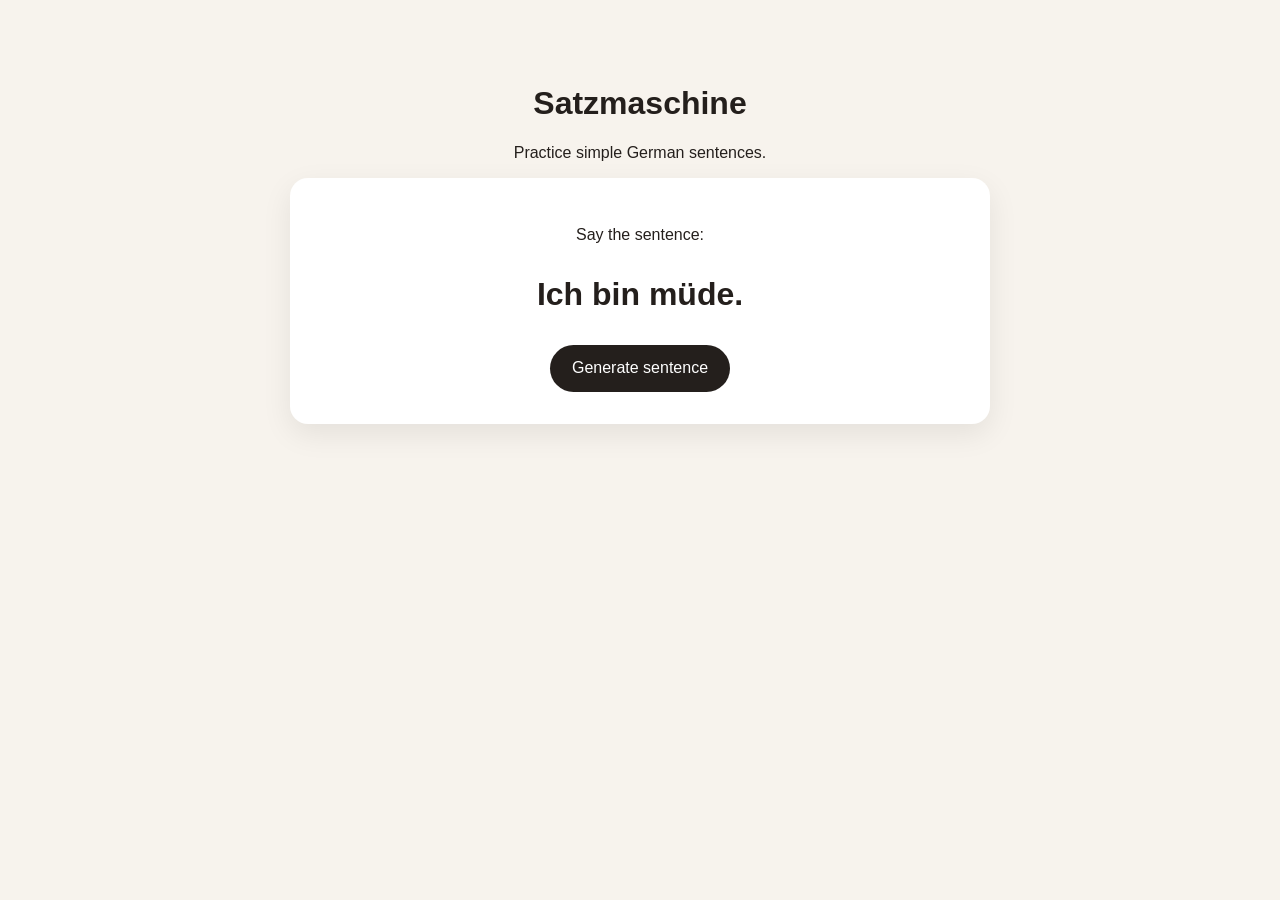
==== web/index.html @ a826ba53 "inital commit" ====
<!doctype html>
<html lang="en">
<head>
  <meta charset="UTF-8" />
  <meta name="viewport" content="width=device-width, initial-scale=1.0" />
  <title>Satzmaschine</title>
  <link rel="stylesheet" href="style.css" />
</head>
<body>
  <main class="app">
    <h1>Satzmaschine</h1>
    <p>Practice simple German sentences.</p>

    <section class="card">
      <p class="label">Say the sentence:</p>
      <p id="sentence" class="sentence">Loading...</p>
      <button id="generateButton">Generate sentence</button>
    </section>
  </main>

  <script src="satzmaschine.js"></script>
  <script src="app.js"></script>
</body>
</html>
---- web/style.css ----
body {
  margin: 0;
  font-family: Arial, sans-serif;
  background: #f7f3ed;
  color: #241f1c;
}

.app {
  max-width: 700px;
  margin: 0 auto;
  padding: 4rem 1.5rem;
  text-align: center;
}

.card {
  background: white;
  padding: 2rem;
  border-radius: 18px;
  box-shadow: 0 10px 30px rgba(0, 0, 0, 0.08);
}

.sentence {
  font-size: 2rem;
  font-weight: bold;
}

button {
  border: none;
  border-radius: 999px;
  padding: 0.9rem 1.4rem;
  font-size: 1rem;
  cursor: pointer;
  background: #241f1c;
  color: white;
}
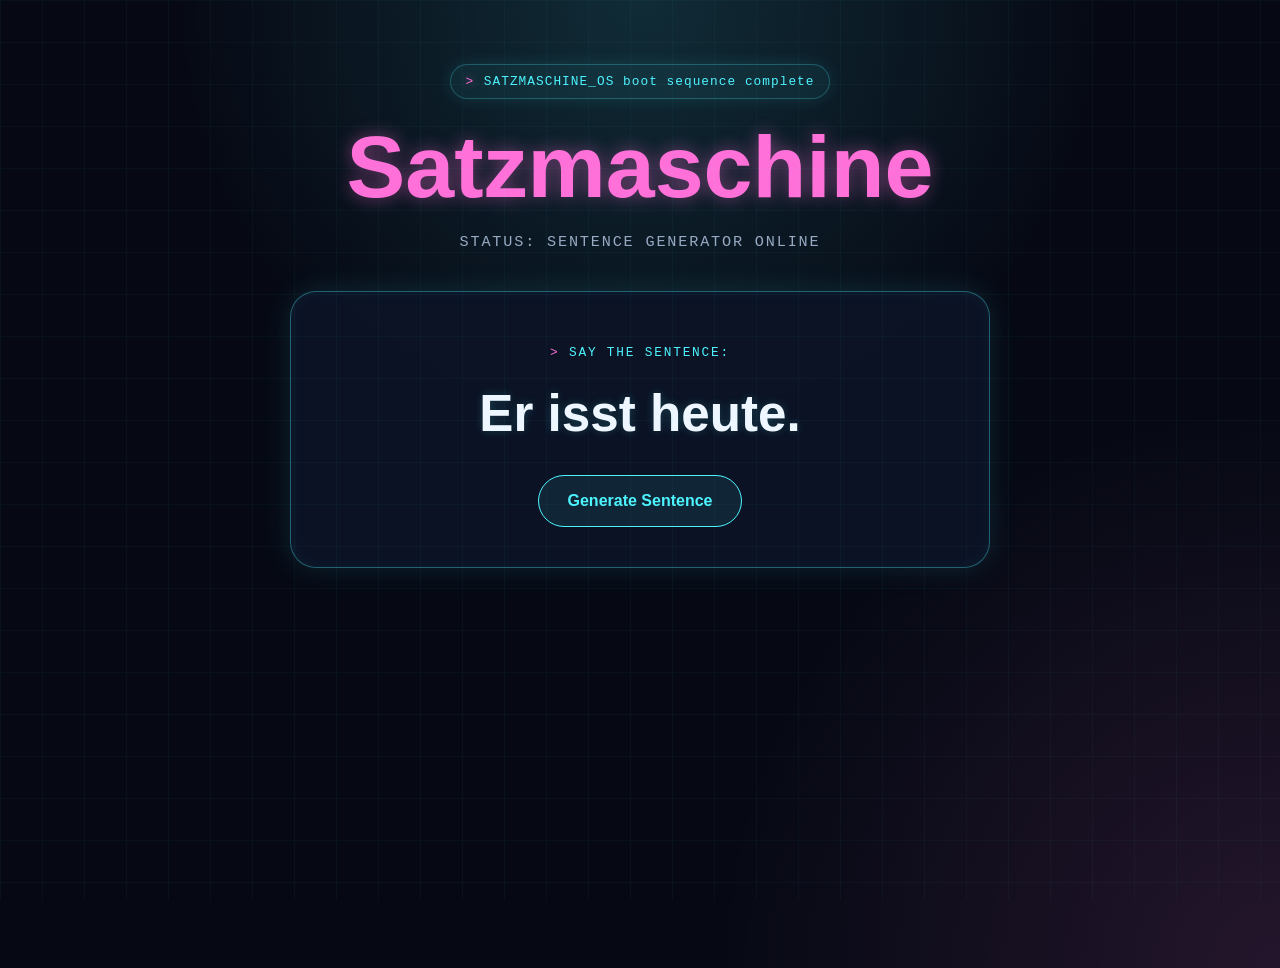
==== commit 583f9d53: "new site styling" ====
--- a/web/index.html
+++ b/web/index.html
@@ -1,24 +1,50 @@
 <!doctype html>
 <html lang="en">
+
 <head>
-  <meta charset="UTF-8" />
-  <meta name="viewport" content="width=device-width, initial-scale=1.0" />
-  <title>Satzmaschine</title>
-  <link rel="stylesheet" href="style.css" />
+    <meta charset="UTF-8">
+    <meta name="viewport" content="width=device-width, initial-scale=1.0">
+    <title>Satzmaschine</title>
+
+    <link rel="stylesheet" href="style.css">
 </head>
+
 <body>
-  <main class="app">
-    <h1>Satzmaschine</h1>
-    <p>Practice simple German sentences.</p>
 
-    <section class="card">
-      <p class="label">Say the sentence:</p>
-      <p id="sentence" class="sentence">Loading...</p>
-      <button id="generateButton">Generate sentence</button>
-    </section>
-  </main>
+    <main class="app">
 
-  <script src="satzmaschine.js"></script>
-  <script src="app.js"></script>
+        <div class="boot-status">
+          <span class="prompt">&gt;</span>
+          <span>SATZMASCHINE_OS boot sequence complete</span>
+        </div>
+
+        <h1>Satzmaschine</h1>
+
+        <p class="subtitle">
+          STATUS: SENTENCE GENERATOR ONLINE
+        </p>
+
+        <section class="generator">
+
+            <p class="label">
+                Say the sentence:
+            </p>
+
+            <p id="sentence" class="sentence">
+                Loading...
+            </p>
+
+            <button id="generateButton">
+                Generate Sentence
+            </button>
+
+        </section>
+
+    </main>
+
+    <script src="satzmaschine.js"></script>
+    <script src="app.js"></script>
+
 </body>
+
 </html>
--- a/web/style.css
+++ b/web/style.css
@@ -1,35 +1,208 @@
-body {
-  margin: 0;
-  font-family: Arial, sans-serif;
-  background: #f7f3ed;
-  color: #241f1c;
-}
-
-.app {
-  max-width: 700px;
-  margin: 0 auto;
-  padding: 4rem 1.5rem;
-  text-align: center;
-}
-
-.card {
-  background: white;
-  padding: 2rem;
-  border-radius: 18px;
-  box-shadow: 0 10px 30px rgba(0, 0, 0, 0.08);
-}
-
-.sentence {
-  font-size: 2rem;
-  font-weight: bold;
-}
-
-button {
-  border: none;
+:root{
+    --background:#060914;
+    --panel:#0d1427;
+    --cyan:#4df4ff;
+    --pink:#ff71d8;
+    --text:#eef7ff;
+    --muted:#98aac2;
+}
+
+*{
+    box-sizing:border-box;
+}
+
+body{
+
+    margin:0;
+
+    min-height:100vh;
+
+    font-family:Segoe UI,Arial,sans-serif;
+
+    background:
+        radial-gradient(circle at top,
+        rgba(77,244,255,.15),
+        transparent 40%),
+
+        radial-gradient(circle at bottom right,
+        rgba(255,113,216,.12),
+        transparent 35%),
+
+        var(--background);
+
+    color:var(--text);
+
+    display:flex;
+    justify-content:center;
+
+    align-items:flex-start;
+
+    padding-top:4rem;
+}
+
+body::before{
+
+    content:"";
+
+    position:fixed;
+    inset:0;
+
+    pointer-events:none;
+
+    background-image:
+        linear-gradient(rgba(77,244,255,.035) 1px,transparent 1px),
+        linear-gradient(90deg,rgba(77,244,255,.035) 1px,transparent 1px);
+
+    background-size:42px 42px;
+}
+
+.app{
+
+    width:min(900px,90vw);
+
+    text-align:center;
+
+    margin-bottom:25rem;
+}
+
+.eyebrow{
+
+    color:var(--cyan);
+
+    letter-spacing:.18em;
+
+    text-transform:uppercase;
+
+    font-size:.8rem;
+}
+
+h1{
+
+    margin:.3rem 0;
+
+    font-size:clamp(3rem,8vw,5.5rem);
+
+    color:var(--pink);
+
+    text-shadow:
+        0 0 18px rgba(255,113,216,.45);
+}
+
+.subtitle{
+
+    color:var(--muted);
+
+    margin-bottom:2.5rem;
+
+    font-size:1.1rem;
+}
+
+.generator{
+
+    max-width:700px;
+
+    margin:0 auto;
+
+    background:rgba(12,20,39,.92);
+
+    border:1px solid rgba(77,244,255,.35);
+
+    border-radius:26px;
+
+    padding:2.5rem;
+
+    box-shadow:
+        0 0 30px rgba(77,244,255,.12),
+        inset 0 0 18px rgba(77,244,255,.05);
+}
+
+.label {
+  color: var(--cyan);
+  text-transform: uppercase;
+  letter-spacing: 0.14em;
+  font-size: 0.8rem;
+  font-family: "Courier New", monospace;
+}
+
+.label::before {
+  content: "> ";
+  color: var(--pink);
+}
+
+.sentence{
+
+    margin:1.5rem 0 2rem;
+
+    min-height:3rem;
+
+    font-size:clamp(2rem,6vw,3.2rem);
+
+    font-weight:bold;
+
+    text-shadow:
+        0 0 10px rgba(77,244,255,.2);
+}
+
+button{
+
+    background:rgba(77,244,255,.08);
+
+    color:var(--cyan);
+
+    border:1px solid var(--cyan);
+
+    border-radius:999px;
+
+    padding:1rem 1.8rem;
+
+    font-size:1rem;
+
+    font-weight:bold;
+
+    cursor:pointer;
+
+    transition:.2s;
+}
+
+button:hover{
+
+    transform:translateY(-2px);
+
+    background:rgba(77,244,255,.18);
+
+    box-shadow:
+        0 0 20px rgba(77,244,255,.3);
+}
+
+.boot-status {
+  display: inline-flex;
+  gap: 0.6rem;
+  align-items: center;
+
+  margin-bottom: 0.8rem;
+  padding: 0.55rem 0.9rem;
+
+  font-family: "Courier New", monospace;
+  font-size: 0.8rem;
+  letter-spacing: 0.08em;
+
+  color: var(--cyan);
+  background: rgba(77, 244, 255, 0.06);
+  border: 1px solid rgba(77, 244, 255, 0.25);
   border-radius: 999px;
-  padding: 0.9rem 1.4rem;
-  font-size: 1rem;
-  cursor: pointer;
-  background: #241f1c;
-  color: white;
+
+  box-shadow: 0 0 16px rgba(77, 244, 255, 0.12);
+}
+
+.prompt {
+  color: var(--pink);
+  text-shadow: 0 0 10px rgba(255, 113, 216, 0.7);
+}
+
+.subtitle {
+  font-family: "Courier New", monospace;
+  color: var(--muted);
+  margin-bottom: 2.5rem;
+  font-size: 0.95rem;
+  letter-spacing: 0.12em;
 }
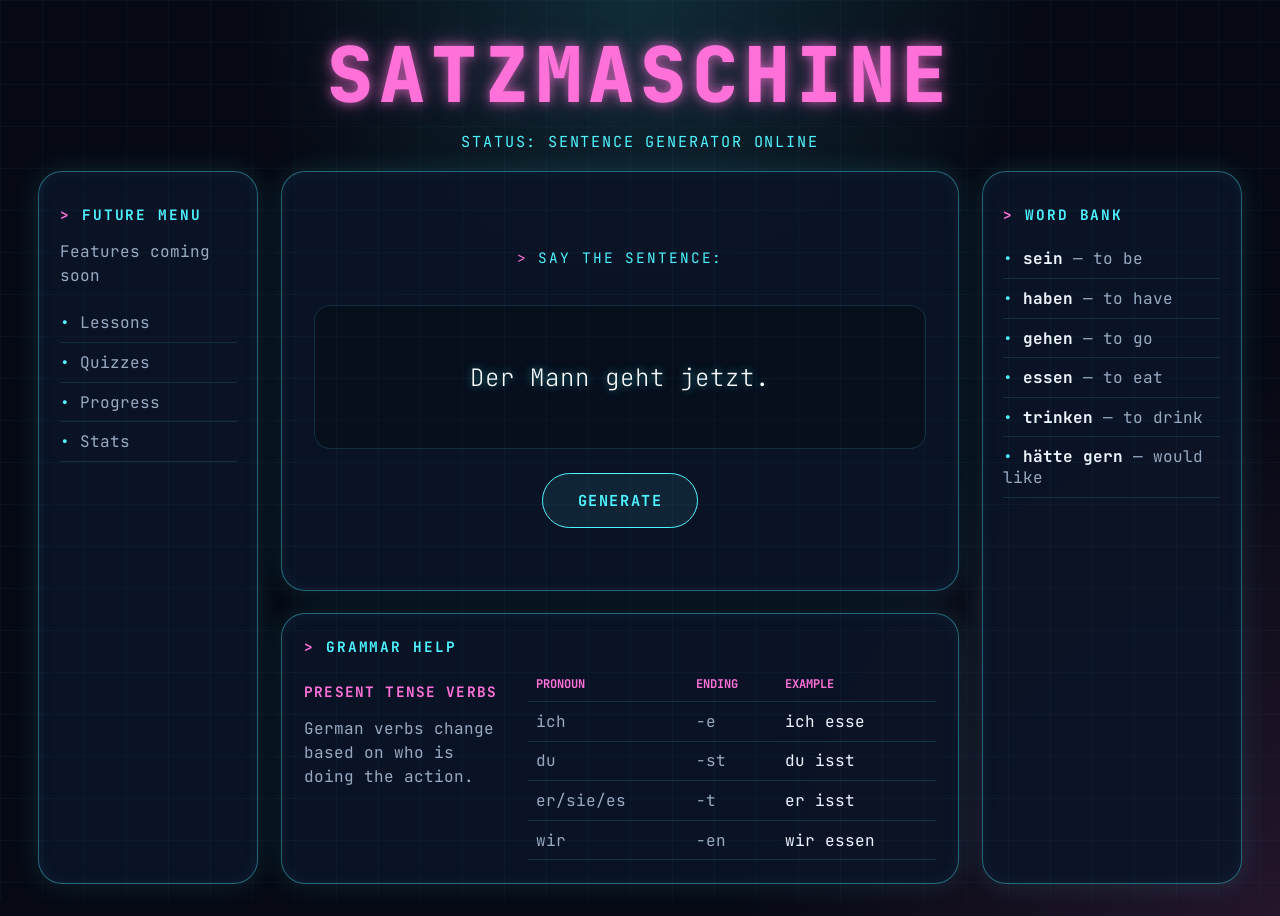
==== commit 345bb4bd: "new web styling and added word bank and grammar help" ====
--- a/web/index.html
+++ b/web/index.html
@@ -1,50 +1,110 @@
 <!doctype html>
 <html lang="en">
+<head>
+  <meta charset="UTF-8">
+  <meta name="viewport" content="width=device-width, initial-scale=1.0">
 
-<head>
-    <meta charset="UTF-8">
-    <meta name="viewport" content="width=device-width, initial-scale=1.0">
-    <title>Satzmaschine</title>
+  <link rel="preconnect" href="https://fonts.googleapis.com">
+  <link rel="preconnect" href="https://fonts.gstatic.com" crossorigin>
 
-    <link rel="stylesheet" href="style.css">
+  <link href="https://fonts.googleapis.com/css2?family=JetBrains+Mono:wght@400;600;700;800&display=swap" rel="stylesheet">
+
+  <title>Satzmaschine</title>
+  <link rel="stylesheet" href="style.css">
+  
 </head>
 
 <body>
+  <main class="app">
 
-    <main class="app">
+    <header class="top-header">
+      <h1>Satzmaschine</h1>
+      <p class="subtitle">STATUS: SENTENCE GENERATOR ONLINE</p>
+    </header>
 
-        <div class="boot-status">
-          <span class="prompt">&gt;</span>
-          <span>SATZMASCHINE_OS boot sequence complete</span>
-        </div>
+    <section class="dashboard">
 
-        <h1>Satzmaschine</h1>
+      <aside class="side-card menu-card">
+        <h2>Future Menu</h2>
+        <p>Features coming soon</p>
+        <ul>
+          <li>Lessons</li>
+          <li>Quizzes</li>
+          <li>Progress</li>
+          <li>Stats</li>
+        </ul>
+      </aside>
 
-        <p class="subtitle">
-          STATUS: SENTENCE GENERATOR ONLINE
-        </p>
+      <section class="center-stack">
+        <section class="generator neon-card">
+          <p class="label">Say the sentence:</p>
 
-        <section class="generator">
+          <p id="sentence" class="sentence">
+            Loading...
+          </p>
 
-            <p class="label">
-                Say the sentence:
-            </p>
-
-            <p id="sentence" class="sentence">
-                Loading...
-            </p>
-
-            <button id="generateButton">
-                Generate Sentence
-            </button>
-
+          <button id="generateButton">
+            Generate
+          </button>
         </section>
 
-    </main>
+        <section class="cheat-card neon-card">
+          <h2>Grammar Help</h2>
 
-    <script src="satzmaschine.js"></script>
-    <script src="app.js"></script>
+          <div class="cheat-content">
+            <div>
+              <h3>Present tense verbs</h3>
+              <p>German verbs change based on who is doing the action.</p>
+            </div>
 
+            <table>
+              <tr>
+                <th>Pronoun</th>
+                <th>Ending</th>
+                <th>Example</th>
+              </tr>
+              <tr>
+                <td>ich</td>
+                <td>-e</td>
+                <td>ich esse</td>
+              </tr>
+              <tr>
+                <td>du</td>
+                <td>-st</td>
+                <td>du isst</td>
+              </tr>
+              <tr>
+                <td>er/sie/es</td>
+                <td>-t</td>
+                <td>er isst</td>
+              </tr>
+              <tr>
+                <td>wir</td>
+                <td>-en</td>
+                <td>wir essen</td>
+              </tr>
+            </table>
+          </div>
+        </section>
+      </section>
+
+      <aside class="side-card word-card">
+        <h2>Word Bank</h2>
+        <ul>
+          <li><span>sein</span> — to be</li>
+          <li><span>haben</span> — to have</li>
+          <li><span>gehen</span> — to go</li>
+          <li><span>essen</span> — to eat</li>
+          <li><span>trinken</span> — to drink</li>
+          <li><span>hätte gern</span> — would like</li>
+        </ul>
+      </aside>
+
+    </section>
+
+  </main>
+
+  <script src="satzmaschine.js"></script>
+  <script src="app.js"></script>
 </body>
-
 </html>
--- a/web/style.css
+++ b/web/style.css
@@ -1,208 +1,274 @@
-:root{
-    --background:#060914;
-    --panel:#0d1427;
-    --cyan:#4df4ff;
-    --pink:#ff71d8;
-    --text:#eef7ff;
-    --muted:#98aac2;
-}
-
-*{
-    box-sizing:border-box;
-}
-
-body{
-
-    margin:0;
-
-    min-height:100vh;
-
-    font-family:Segoe UI,Arial,sans-serif;
-
-    background:
-        radial-gradient(circle at top,
-        rgba(77,244,255,.15),
-        transparent 40%),
-
-        radial-gradient(circle at bottom right,
-        rgba(255,113,216,.12),
-        transparent 35%),
-
-        var(--background);
-
-    color:var(--text);
+:root {
+  --background: #060914;
+  --panel: rgba(12, 20, 39, 0.9);
+  --cyan: #4df4ff;
+  --pink: #ff71d8;
+  --text: #eef7ff;
+  --muted: #98aac2;
+}
+
+* {
+  box-sizing: border-box;
+}
+
+body {
+  margin: 0;
+  min-height: 100vh;
+  font-family: "JetBrains Mono", monospace;
+  background:
+    radial-gradient(circle at top, rgba(77,244,255,.15), transparent 35%),
+    radial-gradient(circle at bottom right, rgba(255,113,216,.12), transparent 35%),
+    var(--background);
+  color: var(--text);
+}
+
+body::before {
+  content: "";
+  position: fixed;
+  inset: 0;
+  pointer-events: none;
+  background-image:
+    linear-gradient(rgba(77,244,255,.035) 1px, transparent 1px),
+    linear-gradient(90deg, rgba(77,244,255,.035) 1px, transparent 1px);
+  background-size: 42px 42px;
+}
+
+.app {
+  width: min(1320px, 94vw);
+  margin: 0 auto;
+  padding: 1.5rem 0 2rem;
+}
+
+.top-header {
+  text-align: center;
+  margin-bottom: 1.2rem;
+}
+
+h1 {
+  margin: 0;
+
+  font-family: "JetBrains Mono", monospace;
+
+  font-size: clamp(2.5rem, 6vw, 5rem);
+
+  font-weight:800;
+
+  letter-spacing:.08em;
+
+  text-transform:uppercase;
+
+  color:var(--pink);
+
+  text-shadow:
+      0 0 12px rgba(255,113,216,.7),
+      0 0 28px rgba(255,113,216,.3);
+}
+
+.subtitle {
+  margin: .35rem 0 0;
+  color: var(--cyan);
+  letter-spacing: .12em;
+  font-size: .95rem;
+}
+
+.dashboard {
+  display: grid;
+  grid-template-columns: 220px 1fr 260px;
+  gap: 1.4rem;
+  align-items: stretch;
+}
+
+.center-stack {
+  display: grid;
+  gap: 1.4rem;
+}
+
+.neon-card,
+.side-card {
+  background: var(--panel);
+  border: 1px solid rgba(77,244,255,.38);
+  border-radius: 24px;
+  box-shadow:
+    0 0 28px rgba(77,244,255,.12),
+    inset 0 0 18px rgba(77,244,255,.05);
+}
+
+.generator {
+  min-height: 420px;
+  padding: 2rem;
+  display: flex;
+  flex-direction: column;
+  align-items: center;
+  justify-content: center;
+}
+
+.label,
+h2 {
+  color: var(--cyan);
+  text-transform: uppercase;
+  letter-spacing: .13em;
+  font-size: .9rem;
+}
+
+.label::before,
+h2::before {
+  content: "> ";
+  color: var(--pink);
+}
+
+.sentence {
+
+    width:100%;
+
+    min-height:9rem;
+
+    padding:2rem;
 
     display:flex;
     justify-content:center;
-
-    align-items:flex-start;
-
-    padding-top:4rem;
-}
-
-body::before{
-
-    content:"";
-
-    position:fixed;
-    inset:0;
-
-    pointer-events:none;
-
-    background-image:
-        linear-gradient(rgba(77,244,255,.035) 1px,transparent 1px),
-        linear-gradient(90deg,rgba(77,244,255,.035) 1px,transparent 1px);
-
-    background-size:42px 42px;
-}
-
-.app{
-
-    width:min(900px,90vw);
+    align-items:center;
 
     text-align:center;
 
-    margin-bottom:25rem;
-}
-
-.eyebrow{
-
-    color:var(--cyan);
-
-    letter-spacing:.18em;
-
-    text-transform:uppercase;
-
-    font-size:.8rem;
-}
-
-h1{
-
-    margin:.3rem 0;
-
-    font-size:clamp(3rem,8vw,5.5rem);
-
-    color:var(--pink);
+    font-family:"JetBrains Mono", monospace;
+
+    font-size:clamp(1.5rem,2vw,1rem);
+
+    font-weight:200;
+
+    letter-spacing:.04em;
+
+    line-height:1.3;
+
+    color:white;
+
+    border:1px solid rgba(77,244,255,.15);
+
+    border-radius:16px;
+
+    background:rgba(0,0,0,.22);
 
     text-shadow:
-        0 0 18px rgba(255,113,216,.45);
-}
-
-.subtitle{
-
-    color:var(--muted);
-
-    margin-bottom:2.5rem;
-
-    font-size:1.1rem;
-}
-
-.generator{
-
-    max-width:700px;
-
-    margin:0 auto;
-
-    background:rgba(12,20,39,.92);
-
-    border:1px solid rgba(77,244,255,.35);
-
-    border-radius:26px;
-
-    padding:2.5rem;
-
-    box-shadow:
-        0 0 30px rgba(77,244,255,.12),
-        inset 0 0 18px rgba(77,244,255,.05);
-}
-
-.label {
-  color: var(--cyan);
-  text-transform: uppercase;
-  letter-spacing: 0.14em;
-  font-size: 0.8rem;
-  font-family: "Courier New", monospace;
-}
-
-.label::before {
-  content: "> ";
+        0 0 8px rgba(77,244,255,.45),
+        0 0 18px rgba(77,244,255,.2);
+}
+
+button {
+  font-family: "JetBrains Mono", monospace;
+  background: rgba(77,244,255,.08);
+  color: var(--cyan);
+  border: 1px solid var(--cyan);
+  border-radius: 999px;
+  padding: 1rem 2.2rem;
+  font-size: .95rem;
+  font-weight: bold;
+  letter-spacing: .1em;
+  text-transform: uppercase;
+  cursor: pointer;
+  transition: .2s;
+}
+
+button:hover {
+  transform: translateY(-2px);
+  background: rgba(77,244,255,.18);
+  box-shadow: 0 0 20px rgba(77,244,255,.3);
+}
+
+.side-card {
+  padding: 1.3rem;
+  text-align: left;
+}
+
+.side-card p {
+  color: var(--muted);
+  line-height: 1.5;
+}
+
+.side-card ul {
+  list-style: none;
+  padding: 0;
+  margin: 1rem 0 0;
+}
+
+.side-card li {
+  padding: .55rem 0;
+  color: var(--muted);
+  border-bottom: 1px solid rgba(77,244,255,.12);
+}
+
+.side-card li::before {
+  content: "• ";
+  color: var(--cyan);
+}
+
+.side-card li span {
+  color: var(--text);
+  font-weight: bold;
+}
+
+.cheat-card {
+  padding: 1.4rem;
+  text-align: left;
+}
+
+.cheat-content {
+  display: grid;
+  grid-template-columns: 1fr 2fr;
+  gap: 1.2rem;
+  align-items: start;
+}
+
+.cheat-card h2 {
+  margin-top: 0;
+}
+
+.cheat-card h3 {
   color: var(--pink);
-}
-
-.sentence{
-
-    margin:1.5rem 0 2rem;
-
-    min-height:3rem;
-
-    font-size:clamp(2rem,6vw,3.2rem);
-
-    font-weight:bold;
-
-    text-shadow:
-        0 0 10px rgba(77,244,255,.2);
-}
-
-button{
-
-    background:rgba(77,244,255,.08);
-
-    color:var(--cyan);
-
-    border:1px solid var(--cyan);
-
-    border-radius:999px;
-
-    padding:1rem 1.8rem;
-
-    font-size:1rem;
-
-    font-weight:bold;
-
-    cursor:pointer;
-
-    transition:.2s;
-}
-
-button:hover{
-
-    transform:translateY(-2px);
-
-    background:rgba(77,244,255,.18);
-
-    box-shadow:
-        0 0 20px rgba(77,244,255,.3);
-}
-
-.boot-status {
-  display: inline-flex;
-  gap: 0.6rem;
-  align-items: center;
-
-  margin-bottom: 0.8rem;
-  padding: 0.55rem 0.9rem;
-
-  font-family: "Courier New", monospace;
-  font-size: 0.8rem;
-  letter-spacing: 0.08em;
-
-  color: var(--cyan);
-  background: rgba(77, 244, 255, 0.06);
-  border: 1px solid rgba(77, 244, 255, 0.25);
-  border-radius: 999px;
-
-  box-shadow: 0 0 16px rgba(77, 244, 255, 0.12);
-}
-
-.prompt {
+  font-size: .9rem;
+  text-transform: uppercase;
+  letter-spacing: .08em;
+}
+
+.cheat-card p {
+  color: var(--muted);
+  line-height: 1.5;
+}
+
+table {
+  width: 100%;
+  border-collapse: collapse;
+}
+
+th,
+td {
+  padding: .55rem;
+  border-bottom: 1px solid rgba(77,244,255,.14);
+}
+
+th {
   color: var(--pink);
-  text-shadow: 0 0 10px rgba(255, 113, 216, 0.7);
-}
-
-.subtitle {
-  font-family: "Courier New", monospace;
-  color: var(--muted);
-  margin-bottom: 2.5rem;
-  font-size: 0.95rem;
-  letter-spacing: 0.12em;
+  text-transform: uppercase;
+  font-size: .75rem;
+}
+
+td {
+  color: var(--muted);
+}
+
+td:last-child {
+  color: var(--text);
+}
+
+@media (max-width: 1000px) {
+  .dashboard {
+    grid-template-columns: 1fr;
+  }
+
+  .menu-card {
+    display: none;
+  }
+
+  .cheat-content {
+    grid-template-columns: 1fr;
+  }
 }
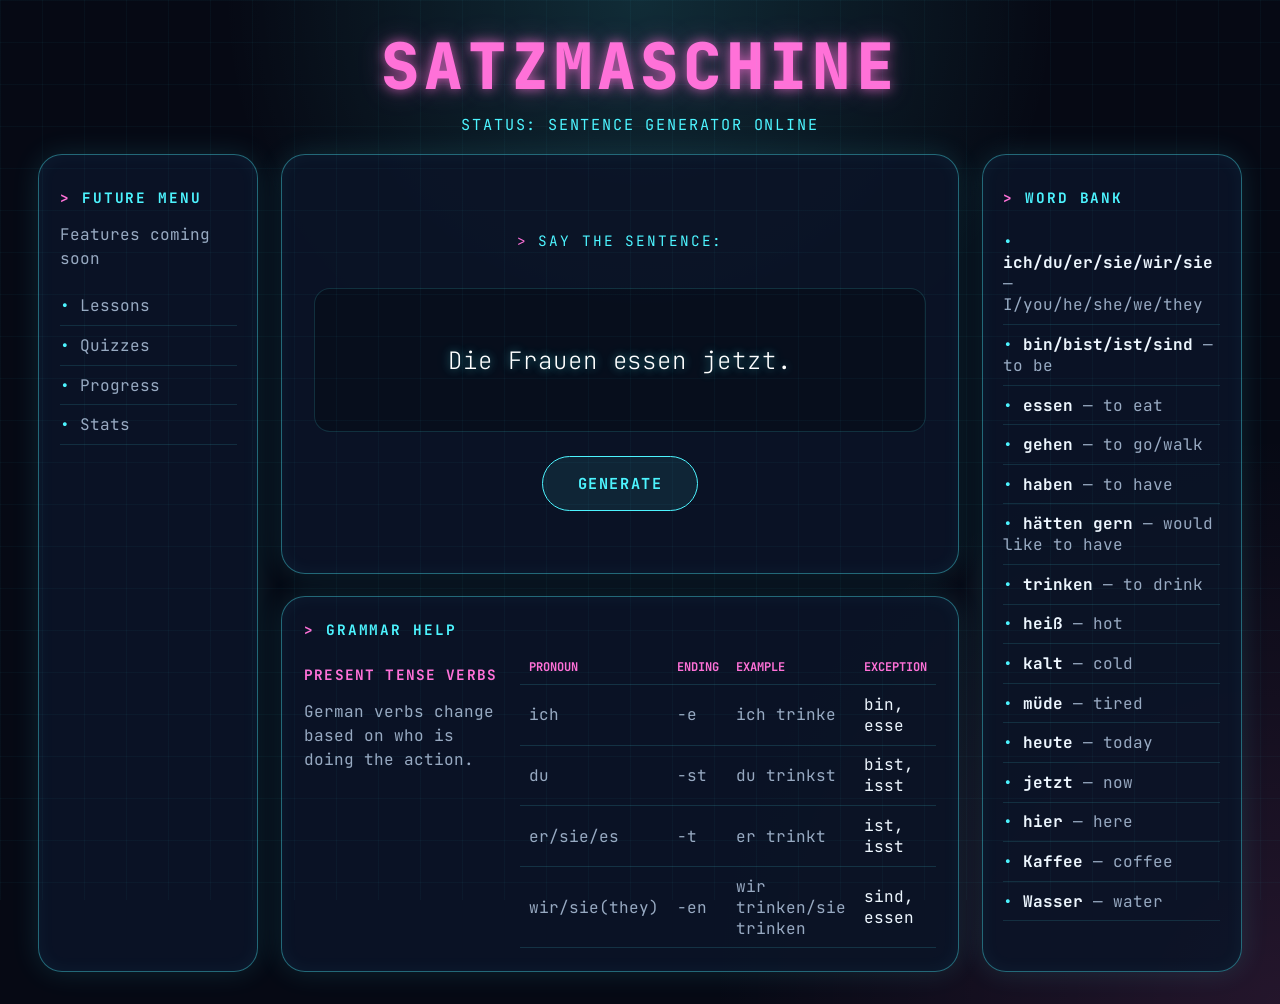
==== commit d298313a: "filled in lvl1 word bank and grammar help" ====
--- a/web/index.html
+++ b/web/index.html
@@ -62,26 +62,31 @@
                 <th>Pronoun</th>
                 <th>Ending</th>
                 <th>Example</th>
+                <th>Exception</th>
               </tr>
               <tr>
                 <td>ich</td>
                 <td>-e</td>
-                <td>ich esse</td>
+                <td>ich trinke</td>
+                <td>bin, esse</td>
               </tr>
               <tr>
                 <td>du</td>
                 <td>-st</td>
-                <td>du isst</td>
+                <td>du trinkst</td>
+                <td>bist, isst</td>
               </tr>
               <tr>
                 <td>er/sie/es</td>
                 <td>-t</td>
-                <td>er isst</td>
+                <td>er trinkt</td>
+                <td>ist, isst</td>
               </tr>
               <tr>
-                <td>wir</td>
+                <td>wir/sie(they)</td>
                 <td>-en</td>
-                <td>wir essen</td>
+                <td>wir trinken/sie trinken</td>
+                <td>sind, essen</td>
               </tr>
             </table>
           </div>
@@ -91,12 +96,21 @@
       <aside class="side-card word-card">
         <h2>Word Bank</h2>
         <ul>
-          <li><span>sein</span> — to be</li>
+          <li><span>ich/du/er/sie/wir/sie</span> — I/you/he/she/we/they</li>
+          <li><span>bin/bist/ist/sind</span> — to be</li>
+          <li><span>essen</span> — to eat</li>
+          <li><span>gehen</span> — to go/walk</li>
           <li><span>haben</span> — to have</li>
-          <li><span>gehen</span> — to go</li>
-          <li><span>essen</span> — to eat</li>
+          <li><span>hätten gern</span> — would like to have</li>
           <li><span>trinken</span> — to drink</li>
-          <li><span>hätte gern</span> — would like</li>
+          <li><span>heiß</span> — hot</li>
+          <li><span>kalt</span> — cold</li>
+          <li><span>müde</span> — tired</li>
+          <li><span>heute</span> — today</li>
+          <li><span>jetzt</span> — now</li>
+          <li><span>hier</span> — here</li>
+          <li><span>Kaffee</span> — coffee</li>
+          <li><span>Wasser</span> — water</li>
         </ul>
       </aside>
 
--- a/web/style.css
+++ b/web/style.css
@@ -49,7 +49,7 @@
 
   font-family: "JetBrains Mono", monospace;
 
-  font-size: clamp(2.5rem, 6vw, 5rem);
+  font-size: clamp(1.75rem, 5vw, 4rem);
 
   font-weight:800;
 
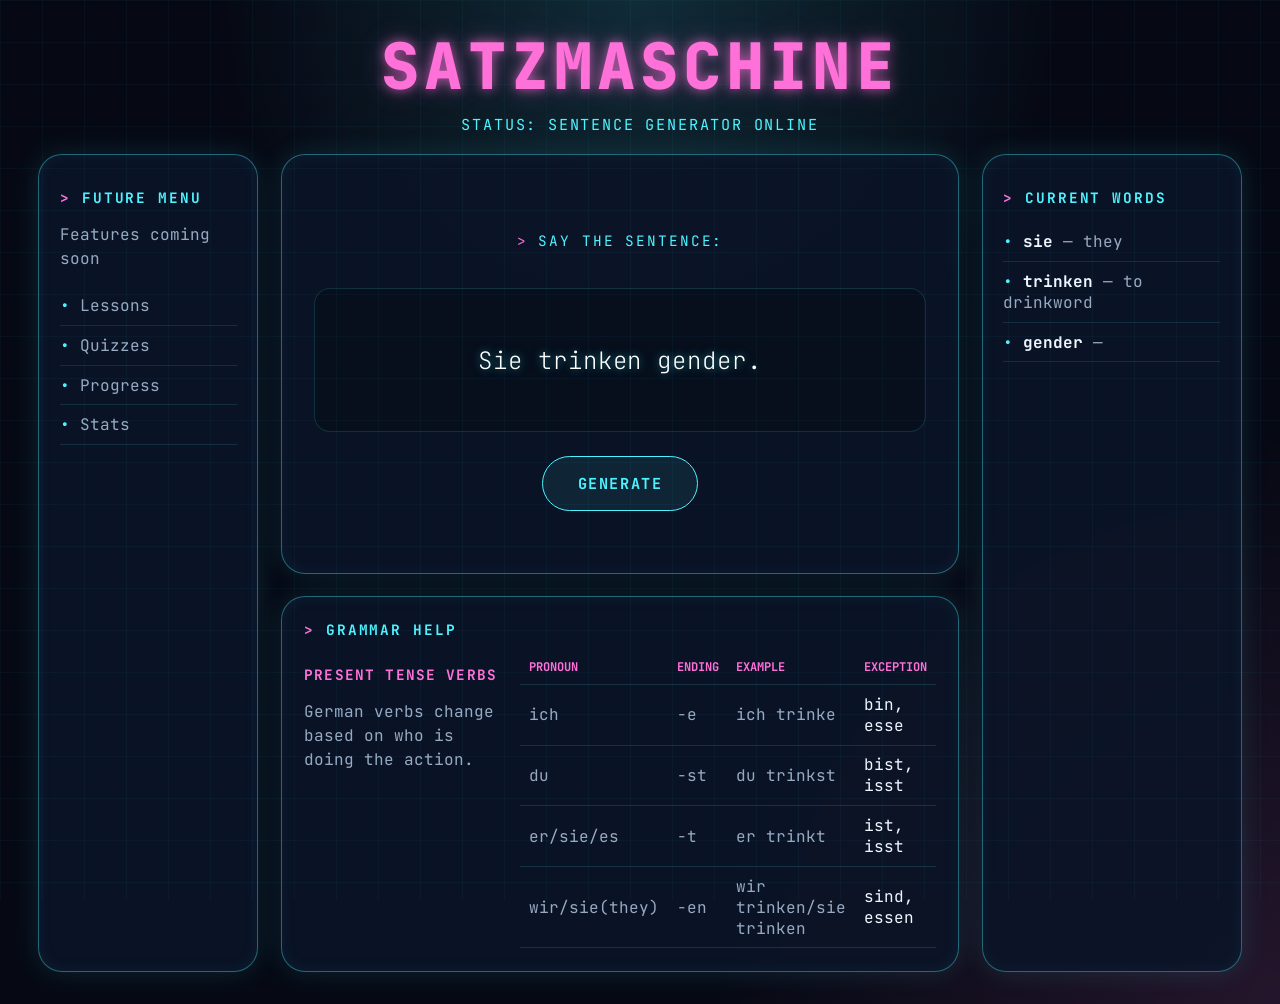
==== commit d4ded40a: "Changed word bank to only display current words instead. Will put full word bank in another page" ====
--- a/web/index.html
+++ b/web/index.html
@@ -94,24 +94,8 @@
       </section>
 
       <aside class="side-card word-card">
-        <h2>Word Bank</h2>
-        <ul>
-          <li><span>ich/du/er/sie/wir/sie</span> — I/you/he/she/we/they</li>
-          <li><span>bin/bist/ist/sind</span> — to be</li>
-          <li><span>essen</span> — to eat</li>
-          <li><span>gehen</span> — to go/walk</li>
-          <li><span>haben</span> — to have</li>
-          <li><span>hätten gern</span> — would like to have</li>
-          <li><span>trinken</span> — to drink</li>
-          <li><span>heiß</span> — hot</li>
-          <li><span>kalt</span> — cold</li>
-          <li><span>müde</span> — tired</li>
-          <li><span>heute</span> — today</li>
-          <li><span>jetzt</span> — now</li>
-          <li><span>hier</span> — here</li>
-          <li><span>Kaffee</span> — coffee</li>
-          <li><span>Wasser</span> — water</li>
-        </ul>
+        <h2>Current Words</h2>
+        <ul id="currentWords"></ul>
       </aside>
 
     </section>
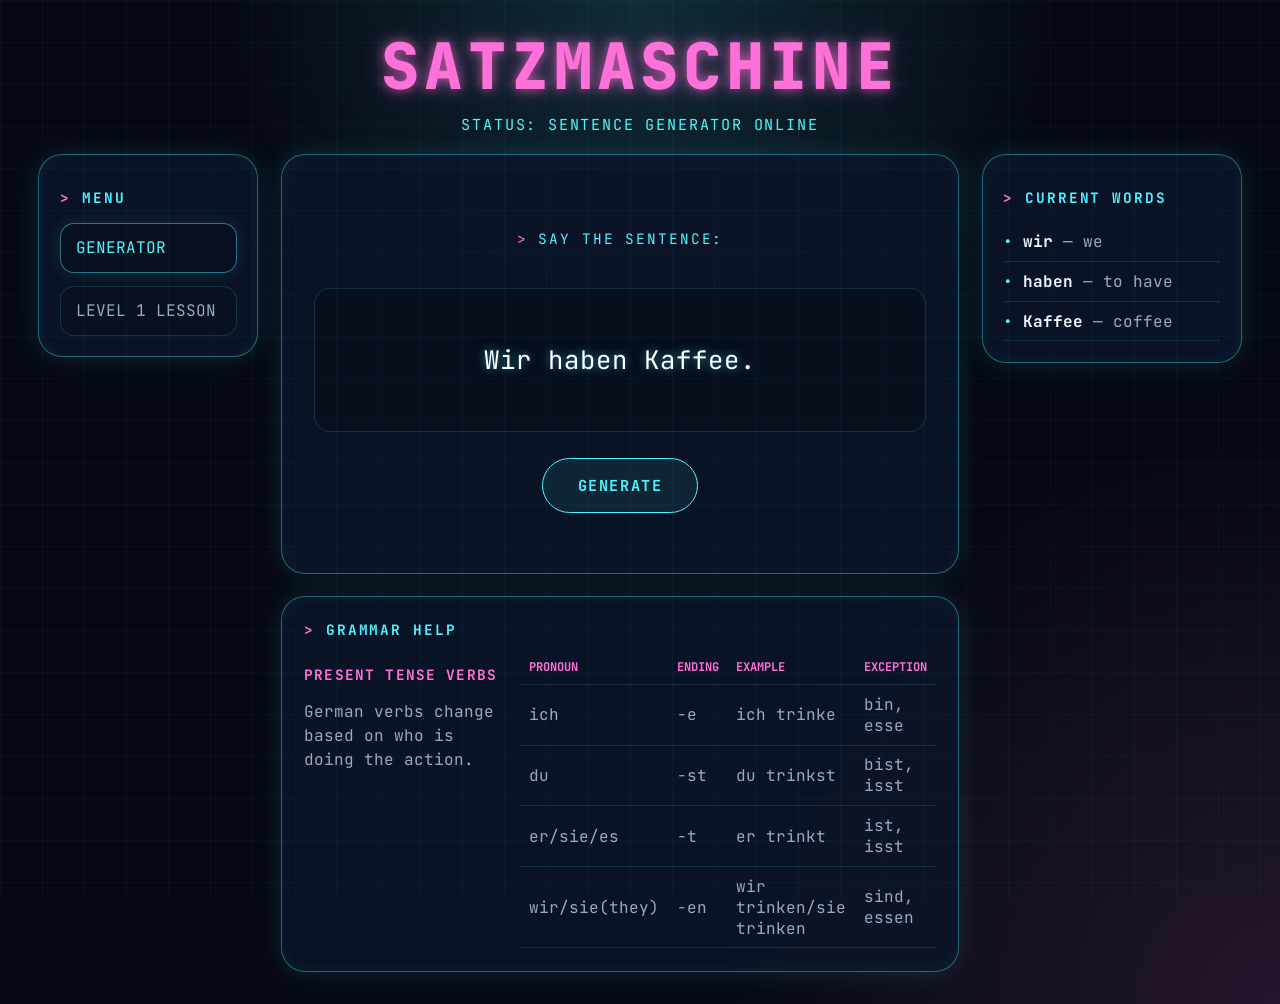
==== commit a2d5aafc: "added level 1 lesson page" ====
--- a/web/index.html
+++ b/web/index.html
@@ -25,14 +25,12 @@
     <section class="dashboard">
 
       <aside class="side-card menu-card">
-        <h2>Future Menu</h2>
-        <p>Features coming soon</p>
-        <ul>
-          <li>Lessons</li>
-          <li>Quizzes</li>
-          <li>Progress</li>
-          <li>Stats</li>
-        </ul>
+        <h2>Menu</h2>
+
+        <nav class="level-menu">
+          <a class="active" href="index.html">GENERATOR</a>
+          <a href="level1.html">LEVEL 1 LESSON</a>
+        </nav>
       </aside>
 
       <section class="center-stack">
--- a/web/style.css
+++ b/web/style.css
@@ -46,22 +46,14 @@
 
 h1 {
   margin: 0;
-
-  font-family: "JetBrains Mono", monospace;
-
   font-size: clamp(1.75rem, 5vw, 4rem);
-
-  font-weight:800;
-
-  letter-spacing:.08em;
-
-  text-transform:uppercase;
-
-  color:var(--pink);
-
+  font-weight: 800;
+  letter-spacing: .08em;
+  text-transform: uppercase;
+  color: var(--pink);
   text-shadow:
-      0 0 12px rgba(255,113,216,.7),
-      0 0 28px rgba(255,113,216,.3);
+    0 0 12px rgba(255,113,216,.7),
+    0 0 28px rgba(255,113,216,.3);
 }
 
 .subtitle {
@@ -71,11 +63,13 @@
   font-size: .95rem;
 }
 
+/* Shared layout */
+
 .dashboard {
   display: grid;
   grid-template-columns: 220px 1fr 260px;
   gap: 1.4rem;
-  align-items: stretch;
+  align-items: start;
 }
 
 .center-stack {
@@ -93,6 +87,64 @@
     inset 0 0 18px rgba(77,244,255,.05);
 }
 
+.side-card {
+  padding: 1.3rem;
+  text-align: left;
+  align-self: start;
+  height: fit-content;
+}
+
+.menu-card {
+  align-self: start;
+  height: fit-content;
+}
+
+.word-card {
+  align-self: start;
+  height: fit-content;
+}
+
+.label,
+h2 {
+  color: var(--cyan);
+  text-transform: uppercase;
+  letter-spacing: .13em;
+  font-size: .9rem;
+}
+
+.label::before,
+h2::before {
+  content: "> ";
+  color: var(--pink);
+}
+
+/* Menu */
+
+.level-menu {
+  display: grid;
+  gap: 0.8rem;
+  margin-top: 1rem;
+}
+
+.level-menu a {
+  color: var(--muted);
+  text-decoration: none;
+  padding: 0.85rem 0.9rem;
+  border: 1px solid rgba(77,244,255,.16);
+  border-radius: 14px;
+  background: rgba(0,0,0,.16);
+  transition: .2s;
+}
+
+.level-menu a:hover,
+.level-menu a.active {
+  color: var(--cyan);
+  border-color: rgba(77,244,255,.45);
+  box-shadow: 0 0 16px rgba(77,244,255,.12);
+}
+
+/* Generator page */
+
 .generator {
   min-height: 420px;
   padding: 2rem;
@@ -102,55 +154,25 @@
   justify-content: center;
 }
 
-.label,
-h2 {
-  color: var(--cyan);
-  text-transform: uppercase;
-  letter-spacing: .13em;
-  font-size: .9rem;
-}
-
-.label::before,
-h2::before {
-  content: "> ";
-  color: var(--pink);
-}
-
 .sentence {
-
-    width:100%;
-
-    min-height:9rem;
-
-    padding:2rem;
-
-    display:flex;
-    justify-content:center;
-    align-items:center;
-
-    text-align:center;
-
-    font-family:"JetBrains Mono", monospace;
-
-    font-size:clamp(1.5rem,2vw,1rem);
-
-    font-weight:200;
-
-    letter-spacing:.04em;
-
-    line-height:1.3;
-
-    color:white;
-
-    border:1px solid rgba(77,244,255,.15);
-
-    border-radius:16px;
-
-    background:rgba(0,0,0,.22);
-
-    text-shadow:
-        0 0 8px rgba(77,244,255,.45),
-        0 0 18px rgba(77,244,255,.2);
+  width: 100%;
+  min-height: 9rem;
+  padding: 2rem;
+  display: flex;
+  justify-content: center;
+  align-items: center;
+  text-align: center;
+  font-size: clamp(1.5rem, 2vw, 2rem);
+  font-weight: 400;
+  letter-spacing: .04em;
+  line-height: 1.3;
+  color: white;
+  border: 1px solid rgba(77,244,255,.15);
+  border-radius: 16px;
+  background: rgba(0,0,0,.22);
+  text-shadow:
+    0 0 8px rgba(77,244,255,.45),
+    0 0 18px rgba(77,244,255,.2);
 }
 
 button {
@@ -174,23 +196,46 @@
   box-shadow: 0 0 20px rgba(77,244,255,.3);
 }
 
-.side-card {
-  padding: 1.3rem;
+.cheat-card {
+  padding: 1.4rem;
   text-align: left;
 }
 
+.cheat-card h2 {
+  margin-top: 0;
+}
+
+.cheat-card h3 {
+  color: var(--pink);
+  font-size: .9rem;
+  text-transform: uppercase;
+  letter-spacing: .08em;
+}
+
+.cheat-card p,
 .side-card p {
   color: var(--muted);
   line-height: 1.5;
 }
 
-.side-card ul {
+.cheat-content {
+  display: grid;
+  grid-template-columns: 1fr 2fr;
+  gap: 1.2rem;
+  align-items: start;
+}
+
+/* Lists */
+
+.side-card ul,
+.lesson-list {
   list-style: none;
   padding: 0;
   margin: 1rem 0 0;
 }
 
-.side-card li {
+.side-card li,
+.lesson-list li {
   padding: .55rem 0;
   color: var(--muted);
   border-bottom: 1px solid rgba(77,244,255,.12);
@@ -201,38 +246,13 @@
   color: var(--cyan);
 }
 
-.side-card li span {
+.side-card li span,
+.lesson-list span {
   color: var(--text);
-  font-weight: bold;
-}
-
-.cheat-card {
-  padding: 1.4rem;
-  text-align: left;
-}
-
-.cheat-content {
-  display: grid;
-  grid-template-columns: 1fr 2fr;
-  gap: 1.2rem;
-  align-items: start;
-}
-
-.cheat-card h2 {
-  margin-top: 0;
-}
-
-.cheat-card h3 {
-  color: var(--pink);
-  font-size: .9rem;
-  text-transform: uppercase;
-  letter-spacing: .08em;
-}
-
-.cheat-card p {
-  color: var(--muted);
-  line-height: 1.5;
-}
+  font-weight: 700;
+}
+
+/* Tables */
 
 table {
   width: 100%;
@@ -255,20 +275,55 @@
   color: var(--muted);
 }
 
-td:last-child {
-  color: var(--text);
-}
+/* Lesson page */
+
+.lesson-dashboard {
+  display: grid;
+  grid-template-columns: 180px minmax(0, 1fr);
+  gap: 1.4rem;
+  align-items: start;
+}
+
+.lesson-card {
+  padding: 2rem;
+  text-align: left;
+}
+
+.lesson-card h2,
+.lesson-card h3 {
+  color: var(--cyan);
+  text-transform: uppercase;
+  letter-spacing: .12em;
+}
+
+.lesson-card p {
+  color: var(--muted);
+  line-height: 1.6;
+}
+
+.example-line {
+  color: var(--text) !important;
+  font-size: 1.3rem;
+  font-weight: 800;
+}
+
+.lesson-word-bank {
+  grid-column: 1 / -1;
+}
+
+/* Mobile */
 
 @media (max-width: 1000px) {
-  .dashboard {
+  .dashboard,
+  .lesson-dashboard {
     grid-template-columns: 1fr;
-  }
-
-  .menu-card {
-    display: none;
   }
 
   .cheat-content {
     grid-template-columns: 1fr;
   }
+
+  .lesson-word-bank {
+    grid-column: auto;
+  }
 }
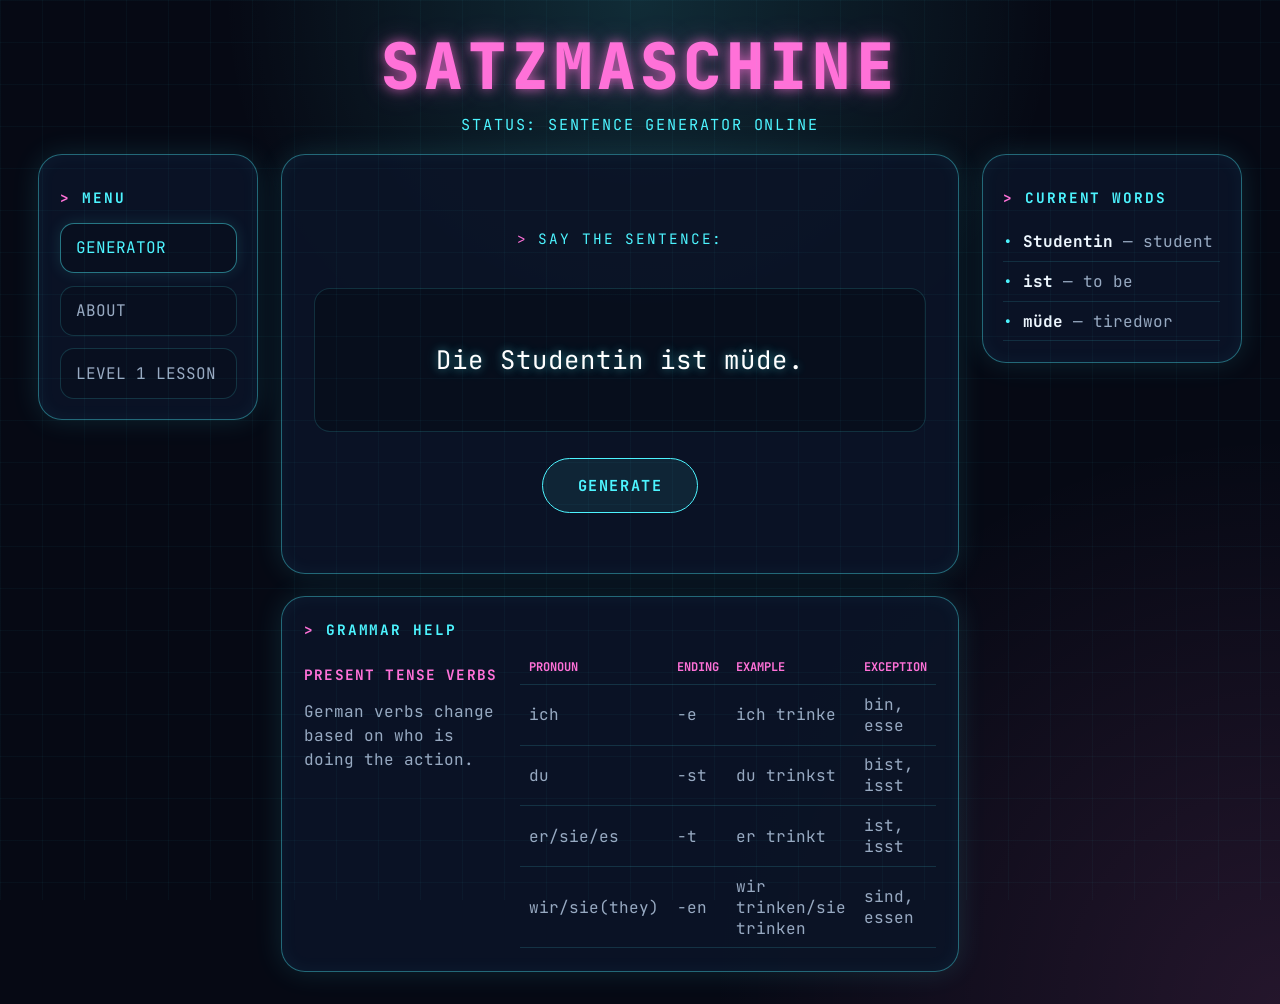
==== commit d38cfdd8: "added about page" ====
--- a/web/index.html
+++ b/web/index.html
@@ -29,6 +29,7 @@
 
         <nav class="level-menu">
           <a class="active" href="index.html">GENERATOR</a>
+          <a href="about.html">ABOUT</a>
           <a href="level1.html">LEVEL 1 LESSON</a>
         </nav>
       </aside>
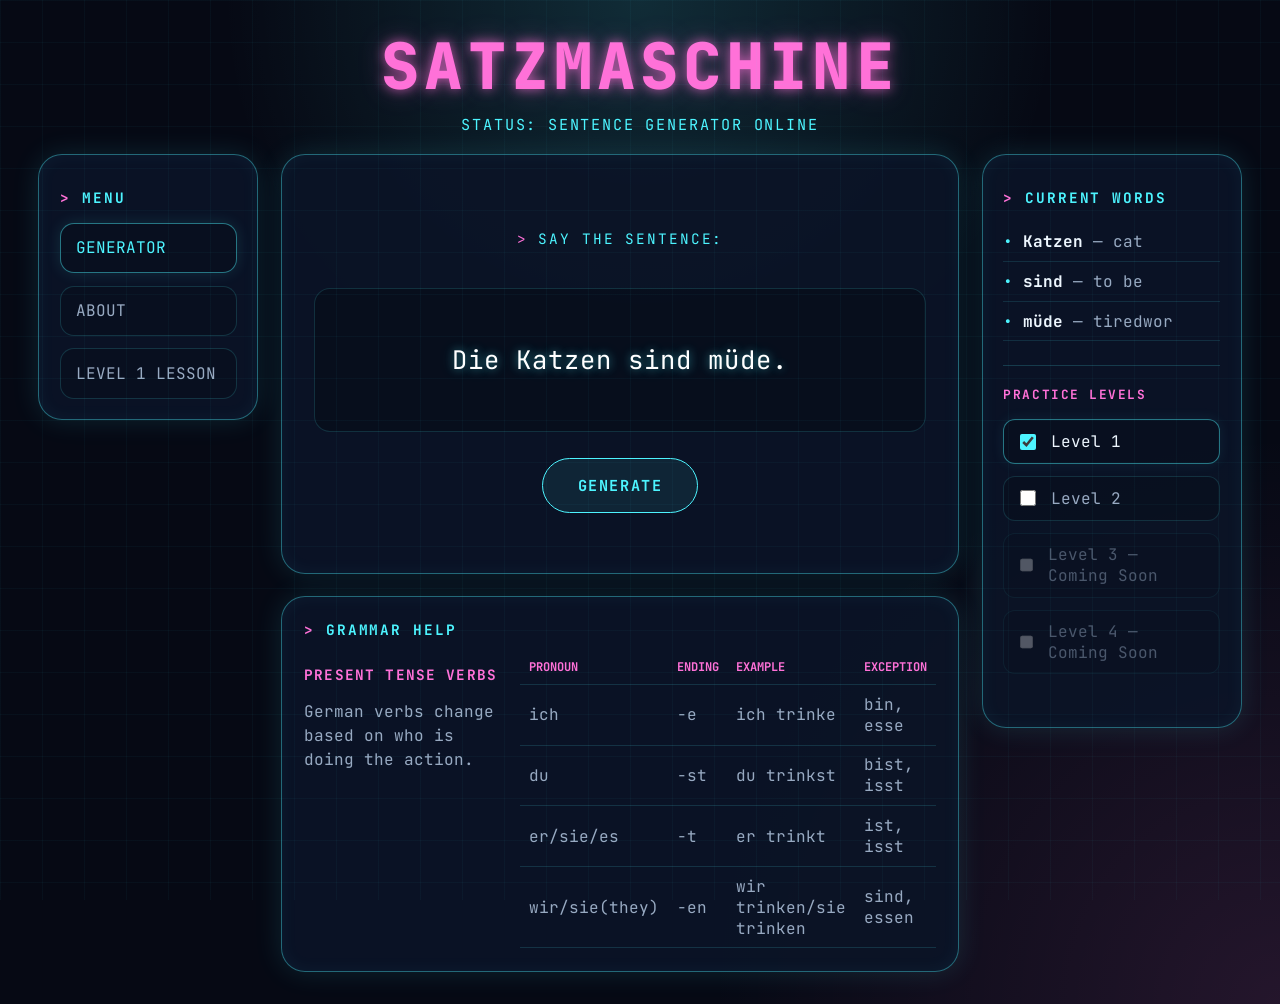
==== commit 8e6bbe62: "add bug fixes before refactoring everything" ====
--- a/web/index.html
+++ b/web/index.html
@@ -95,6 +95,51 @@
       <aside class="side-card word-card">
         <h2>Current Words</h2>
         <ul id="currentWords"></ul>
+
+        <div class="level-selector">
+          <h3>Practice Levels</h3>
+
+          <label class="level-option">
+            <input
+              type="checkbox"
+              class="level-checkbox"
+              value="1"
+              checked
+            >
+            <span>Level 1</span>
+          </label>
+
+          <label class="level-option">
+            <input
+              type="checkbox"
+              class="level-checkbox"
+              value="2"
+            >
+            <span>Level 2</span>
+          </label>
+
+          <label class="level-option">
+            <input
+              type="checkbox"
+              class="level-checkbox"
+              value="3"
+              disabled
+            >
+            <span>Level 3 — Coming Soon</span>
+          </label>
+
+          <label class="level-option">
+            <input
+              type="checkbox"
+              class="level-checkbox"
+              value="4"
+              disabled
+            >
+            <span>Level 4 — Coming Soon</span>
+          </label>
+
+          <p id="levelMessage" class="level-message"></p>
+        </div>
       </aside>
 
     </section>
--- a/web/style.css
+++ b/web/style.css
@@ -326,4 +326,66 @@
   .lesson-word-bank {
     grid-column: auto;
   }
+}
+
+.level-selector {
+  margin-top: 1.5rem;
+  padding-top: 1.25rem;
+  border-top: 1px solid rgba(77, 244, 255, .18);
+}
+
+.level-selector h3 {
+  margin: 0 0 1rem;
+  color: var(--pink);
+  font-size: .8rem;
+  letter-spacing: .12em;
+  text-transform: uppercase;
+}
+
+.level-option {
+  display: flex;
+  align-items: center;
+  gap: .7rem;
+  margin-bottom: .75rem;
+  padding: .65rem .75rem;
+  color: var(--muted);
+  border: 1px solid rgba(77, 244, 255, .14);
+  border-radius: 12px;
+  background: rgba(0, 0, 0, .14);
+  cursor: pointer;
+  transition: .2s;
+}
+
+.level-option:hover {
+  color: var(--cyan);
+  border-color: rgba(77, 244, 255, .38);
+}
+
+.level-option input {
+  width: 1rem;
+  height: 1rem;
+  accent-color: var(--cyan);
+  cursor: pointer;
+}
+
+.level-option:has(input:checked) {
+  color: var(--text);
+  border-color: rgba(77, 244, 255, .45);
+  box-shadow: 0 0 14px rgba(77, 244, 255, .08);
+}
+
+.level-option:has(input:disabled) {
+  opacity: .45;
+  cursor: not-allowed;
+}
+
+.level-option input:disabled {
+  cursor: not-allowed;
+}
+
+.level-message {
+  min-height: 1.2rem;
+  margin: .8rem 0 0;
+  color: var(--pink) !important;
+  font-size: .72rem;
 }
